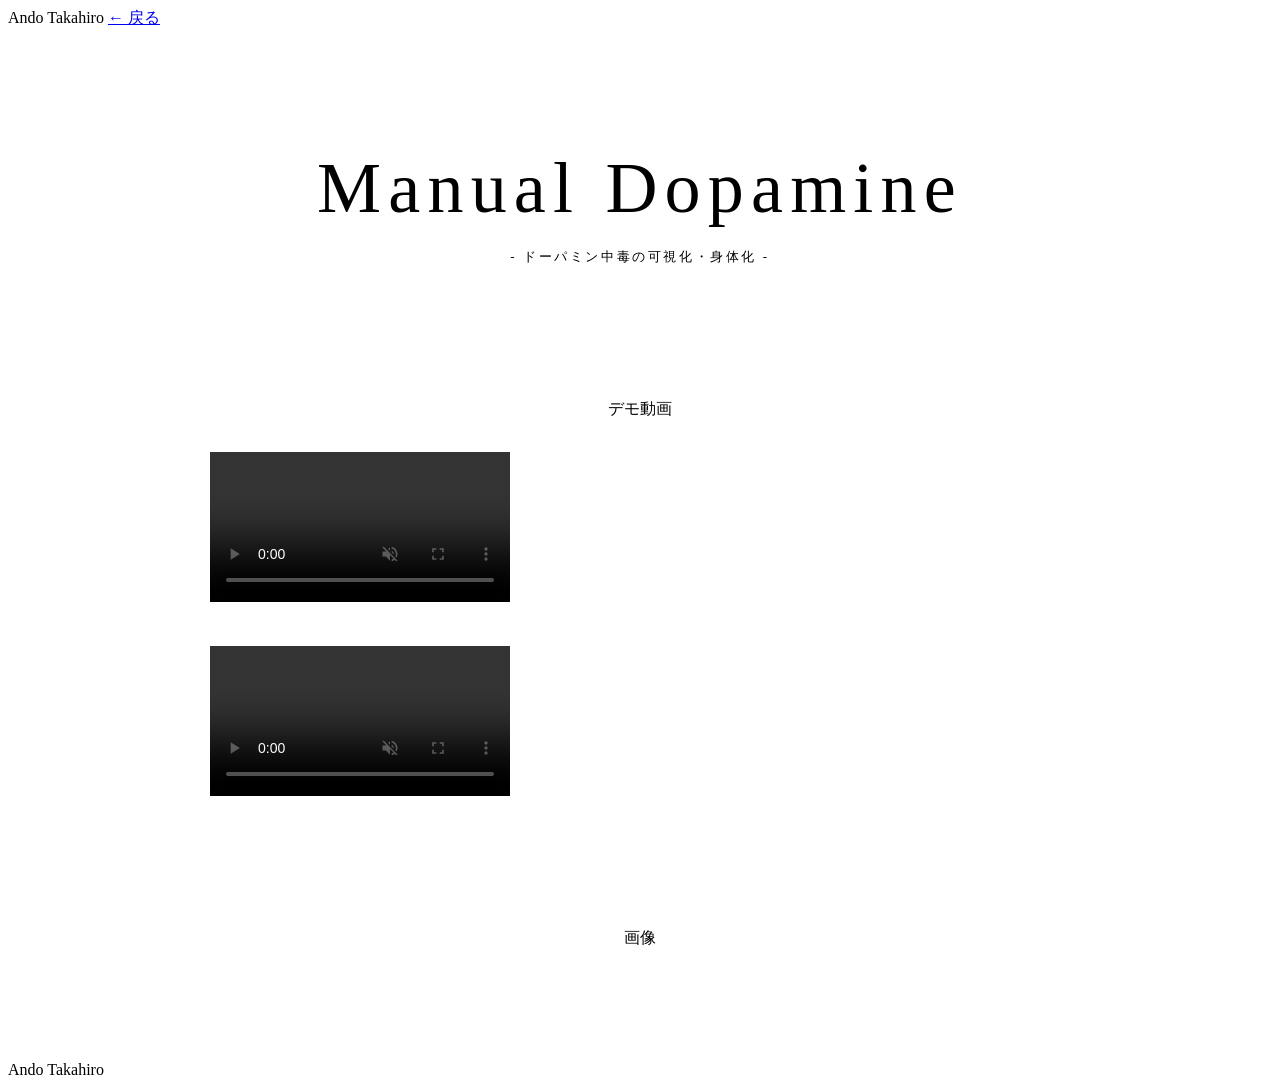
==== manual-dopamine/index.html @ 201128a3 "update site" ====
<!DOCTYPE html>
<html lang="en">
<head>
<meta charset="UTF-8">
<meta name="viewport" content="width=device-width, initial-scale=1.0">
<title>Manual Dopamine — Ando Takahiro</title>
<link rel="stylesheet" href="../style.css?v=6">
<style>
.md-hero {
  padding: 60px 40px 56px;
  border-bottom: 1px solid var(--border);
  text-align: center;
}
.md-title {
  font-size: clamp(36px, 6vw, 72px);
  font-weight: 200;
  letter-spacing: .1em;
  line-height: 1.1;
  margin-bottom: 20px;
}
.md-subtitle {
  font-size: 13px;
  letter-spacing: .2em;
  color: var(--muted);
}
.md-video {
  padding: 64px 40px;
  border-bottom: 1px solid var(--border);
  display: flex;
  flex-direction: column;
  align-items: center;
}
.md-video .section-label { align-self: center; margin-bottom: 32px; }
.md-video .video-wrap { max-width: 860px; width: 100%; }
.md-desc {
  padding: 64px 40px 72px;
  border-bottom: 1px solid var(--border);
  display: flex;
  flex-direction: column;
  align-items: center;
}
.md-desc .section-label { margin-bottom: 32px; }
.md-desc-body {
  max-width: 640px;
  font-size: 13px;
  line-height: 2.4;
  color: #444;
  text-align: center;
}
.md-desc-body p + p { margin-top: 1.4em; }
.md-gallery {
  padding: 64px 40px 80px;
  display: flex;
  flex-direction: column;
  align-items: center;
}
.md-gallery .section-label { margin-bottom: 32px; }
.md-gallery .gallery-grid { width: 100%; max-width: 960px; }
</style>
</head>
<body class="has-nav">
<nav>
  <span class="nav-logo">Ando Takahiro</span>
  <a class="nav-back" href="../index.html">← 戻る</a>
</nav>

<section class="md-hero">
  <h1 class="md-title">Manual Dopamine</h1>
  <p class="md-subtitle">- ドーパミン中毒の可視化・身体化 -</p>
</section>

<section class="md-video">
  <div class="section-label">デモ動画</div>
  <div class="video-wrap">
    <video autoplay muted loop playsinline controls>
      <source src="../assets/videos/manual-dopamine/md_samune001.mp4" type="video/mp4">
    </video>
  </div>
  <div class="video-wrap" style="margin-top:40px;">
    <video autoplay muted loop playsinline controls>
      <source src="../assets/videos/manual-dopamine/md_samune002.mp4" type="video/mp4">
    </video>
  </div>
</section>



<section class="md-gallery">
  <div class="section-label">画像</div>
  <div class="gallery-grid" id="gallery">
    <!-- images go here -->
  </div>
</section>

<footer>
  <span>Ando Takahiro</span>
</footer>
</body>
</html>
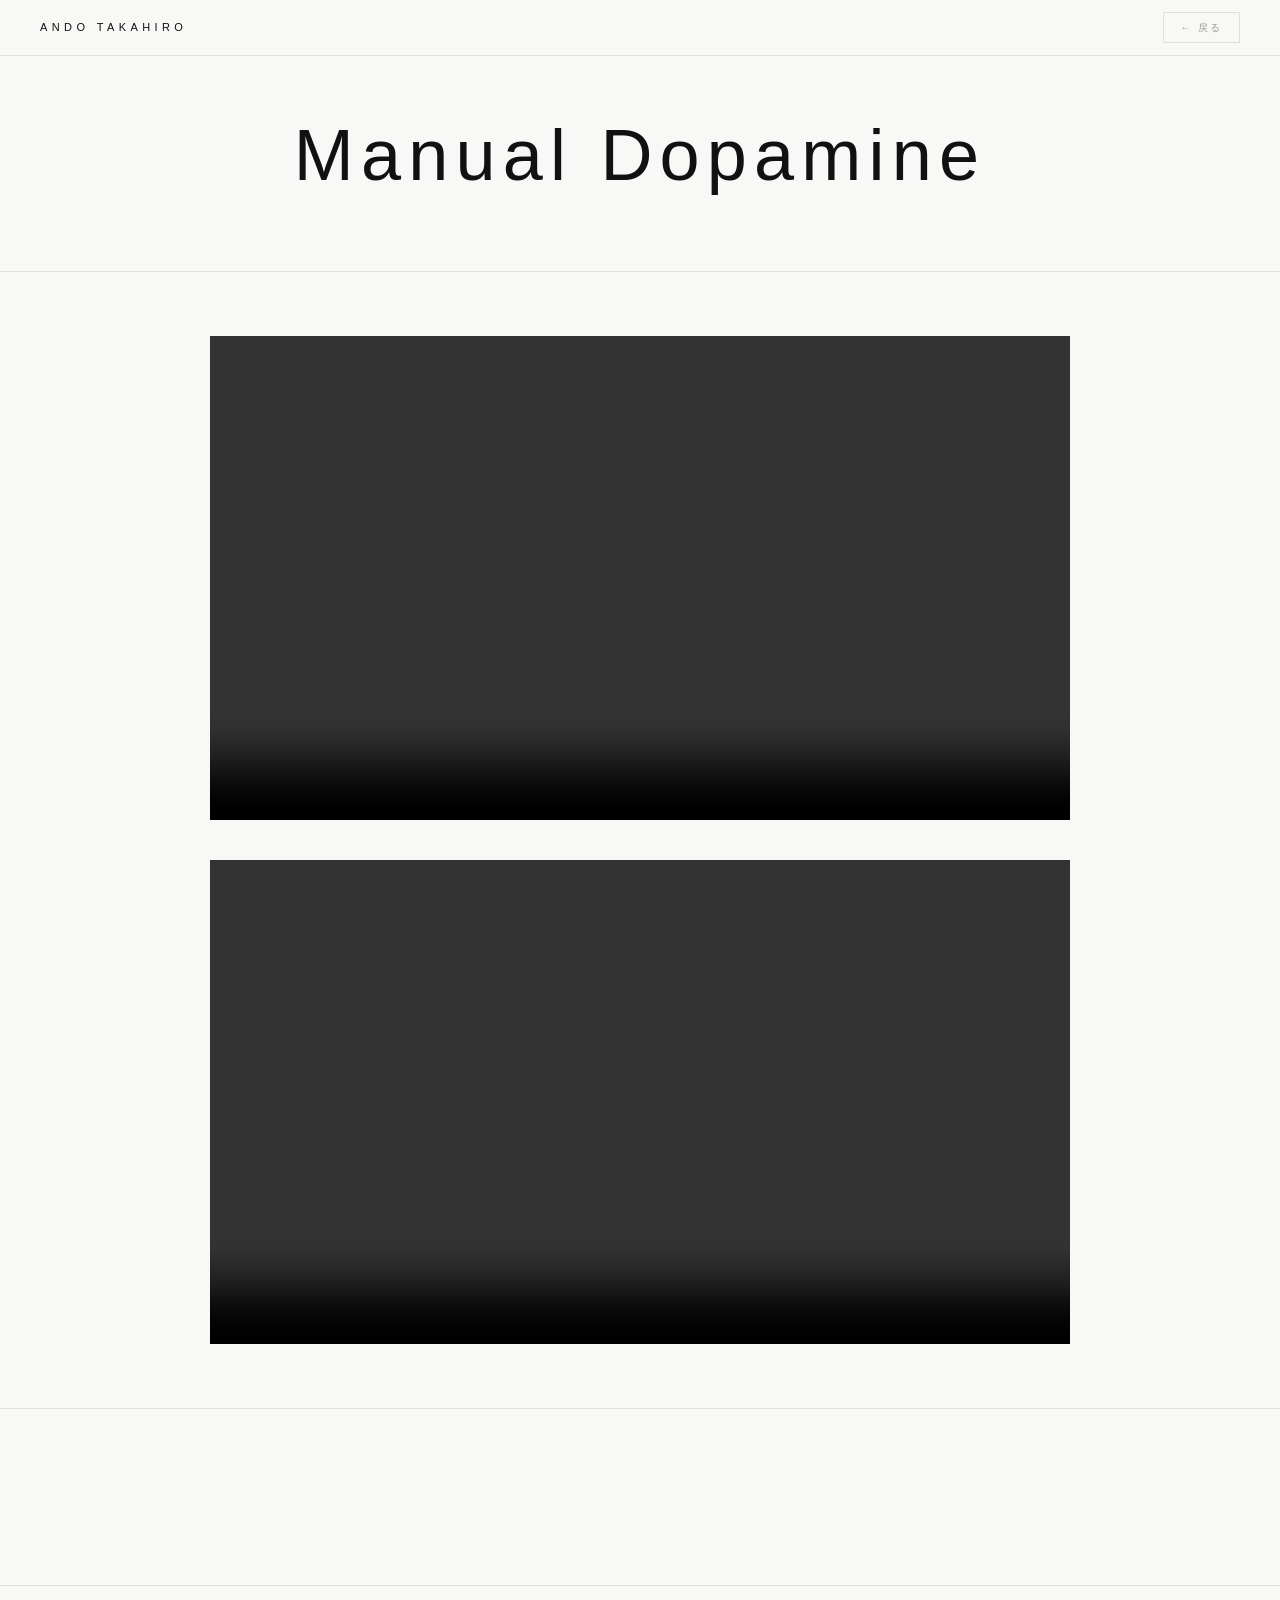
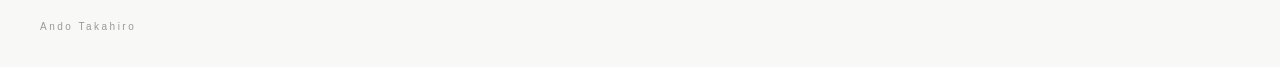
==== commit 2b67a422: "remove section labels from all pages" ====
--- a/manual-dopamine/index.html
+++ b/manual-dopamine/index.html
@@ -66,11 +66,9 @@
 
 <section class="md-hero">
   <h1 class="md-title">Manual Dopamine</h1>
-  <p class="md-subtitle">- ドーパミン中毒の可視化・身体化 -</p>
 </section>
 
 <section class="md-video">
-  <div class="section-label">デモ動画</div>
   <div class="video-wrap">
     <video autoplay muted loop playsinline controls>
       <source src="../assets/videos/manual-dopamine/md_samune001.mp4" type="video/mp4">
@@ -86,7 +84,6 @@
 
 
 <section class="md-gallery">
-  <div class="section-label">画像</div>
   <div class="gallery-grid" id="gallery">
     <!-- images go here -->
   </div>
--- a/style.css
+++ b/style.css
@@ -0,0 +1,193 @@
+*, *::before, *::after { box-sizing: border-box; margin: 0; padding: 0; }
+:root {
+  --bg: #f8f8f6;
+  --fg: #111;
+  --muted: #999;
+  --border: #e0e0da;
+  --white: #fff;
+}
+html { scroll-behavior: smooth; }
+body {
+  background: var(--bg);
+  color: var(--fg);
+  font-family: 'Hiragino Sans', 'Noto Sans JP', 'Helvetica Neue', sans-serif;
+  font-weight: 300;
+  line-height: 1.7;
+  min-height: 100vh;
+  padding-top: 0;
+}
+a { color: inherit; text-decoration: none; }
+
+/* navがあるページ */
+.has-nav { padding-top: 56px; }
+
+/* ナビ */
+nav {
+  position: fixed; top: 0; left: 0; right: 0; z-index: 100;
+  background: rgba(248,248,246,0.92);
+  backdrop-filter: blur(8px);
+  border-bottom: 1px solid var(--border);
+  padding: 0 40px; height: 56px;
+  display: flex; align-items: center; justify-content: space-between;
+}
+.nav-logo { font-size: 11px; letter-spacing: .4em; text-transform: uppercase; }
+.nav-author { font-size: 10px; letter-spacing: .3em; color: var(--muted); }
+.nav-back {
+  font-size: 10px; letter-spacing: .25em; color: var(--muted);
+  border: 1px solid var(--border); padding: 6px 16px;
+  transition: border-color .2s, color .2s;
+}
+.nav-back:hover { border-color: #999; color: var(--fg); }
+
+/* ヒーロー（トップページ） */
+.hero {
+  padding: 100px 60px 80px;
+  border-bottom: 1px solid var(--border);
+}
+.hero-group { font-size: 9px; letter-spacing: .55em; color: var(--muted); text-transform: uppercase; margin-bottom: 28px; }
+.hero-title { font-size: clamp(36px, 6vw, 72px); font-weight: 200; letter-spacing: .12em; line-height: 1.1; margin-bottom: 24px; }
+.hero-sub { font-size: 12px; letter-spacing: .2em; color: var(--muted); max-width: 480px; line-height: 2; }
+.hero-author { margin-top: 48px; font-size: 10px; letter-spacing: .35em; color: var(--muted); }
+
+/* グリッド */
+.grid-section { padding: 72px 60px 100px; }
+.grid-label { font-size: 9px; letter-spacing: .5em; color: var(--muted); text-transform: uppercase; margin-bottom: 40px; }
+.grid { display: grid; grid-template-columns: repeat(auto-fill, minmax(340px, 1fr)); gap: 2px; }
+
+@media (max-width: 600px) {
+  .hero { padding: 60px 24px 48px; }
+  .grid-section { padding: 48px 24px 64px; }
+  nav { padding: 0 24px; }
+}
+
+/* カード */
+.card {
+  display: block; background: var(--white);
+  border: 1px solid var(--border); overflow: hidden;
+  transition: transform .25s, box-shadow .25s, border-color .25s;
+}
+.card:hover { transform: translateY(-4px); box-shadow: 0 12px 40px rgba(0,0,0,.08); border-color: #bbb; }
+.card-thumb { width: 100%; aspect-ratio: 16/9; background: #111; overflow: hidden; }
+.card-thumb--empty { background: #1a1a1a; }
+.card-thumb--contain { background: var(--bg); }
+.card-thumb--contain img { object-fit: cover; width: 100%; height: 100%; }
+.card-thumb video { width: 100%; height: 100%; object-fit: cover; }
+.card-body { padding: 28px 28px 32px; border-top: 1px solid var(--border); }
+.card-tag { font-size: 8px; letter-spacing: .4em; color: var(--muted); text-transform: uppercase; margin-bottom: 10px; }
+.card-title { font-size: 18px; font-weight: 400; letter-spacing: .06em; margin-bottom: 12px; }
+.card-desc { font-size: 11px; color: #888; line-height: 2; }
+.card-arrow { margin-top: 20px; font-size: 10px; letter-spacing: .2em; color: var(--muted); }
+
+/* 詳細ページ ヒーロー */
+.page-hero {
+  padding: 80px 60px 60px;
+  border-bottom: 1px solid var(--border);
+  display: grid; grid-template-columns: 1fr 1fr; gap: 60px; align-items: end;
+}
+@media (max-width: 768px) { .page-hero { grid-template-columns: 1fr; } }
+.page-num { font-size: 9px; letter-spacing: .5em; color: var(--muted); text-transform: uppercase; margin-bottom: 16px; }
+.page-title { font-size: clamp(32px, 5vw, 56px); font-weight: 200; letter-spacing: .1em; line-height: 1.15; }
+.page-en { font-size: 11px; letter-spacing: .3em; color: var(--muted); margin-top: 16px; text-transform: uppercase; }
+.page-desc-short { font-size: 13px; line-height: 2; color: #555; align-self: end; }
+
+/* 動画 */
+.video-section { padding: 72px 60px; border-bottom: 1px solid var(--border); }
+.section-label { font-size: 9px; letter-spacing: .5em; color: var(--muted); text-transform: uppercase; margin-bottom: 32px; }
+.video-wrap { width: 100%; max-width: 960px; aspect-ratio: 16/9; background: #111; overflow: hidden; }
+.video-wrap video { width: 100%; height: 100%; object-fit: cover; }
+
+/* 説明 */
+.desc-section {
+  padding: 72px 60px; border-bottom: 1px solid var(--border);
+  display: grid; grid-template-columns: 1fr 2fr; gap: 80px;
+}
+@media (max-width: 768px) { .desc-section { grid-template-columns: 1fr; } }
+.desc-label { font-size: 9px; letter-spacing: .5em; color: var(--muted); text-transform: uppercase; }
+.desc-body { font-size: 13px; line-height: 2.2; color: #444; }
+.desc-body p + p { margin-top: 1.2em; }
+.concept-lead { font-size: clamp(28px, 4vw, 48px); font-weight: 200; letter-spacing: .1em; line-height: 1.3; margin-bottom: 1.6em; color: var(--fg); }
+
+/* 技術 */
+.tech-section { padding: 60px; border-bottom: 1px solid var(--border); background: var(--white); }
+.tech-list { margin-top: 24px; display: grid; grid-template-columns: repeat(auto-fill, minmax(200px, 1fr)); gap: 16px; }
+.tech-item { font-size: 10px; letter-spacing: .2em; color: var(--muted); padding: 12px 16px; border: 1px solid var(--border); }
+
+/* ギャラリー */
+.gallery-section { padding: 72px 60px; }
+.gallery-grid { margin-top: 32px; display: grid; grid-template-columns: repeat(auto-fill, minmax(280px, 1fr)); gap: 4px; }
+.gallery-grid img { width: 100%; aspect-ratio: 16/9; object-fit: cover; display: block; }
+@media (max-width: 640px) { .gallery-grid { columns: 2; } }
+
+/* MABU ページ */
+.mabu-top {
+  padding: 40px 60px 32px;
+  border-bottom: 1px solid var(--border);
+}
+.mabu-title {
+  font-size: clamp(40px, 6vw, 72px);
+  font-weight: 200;
+  letter-spacing: .1em;
+  line-height: 1.1;
+}
+.mabu-en {
+  font-size: 10px;
+  letter-spacing: .35em;
+  color: var(--muted);
+  text-transform: uppercase;
+  margin-top: 10px;
+}
+.mabu-text-section {
+  padding: 72px 60px 80px;
+  border-top: 1px solid var(--border);
+  text-align: center;
+}
+.mabu-text-inner {
+  max-width: 640px;
+  margin: 0 auto;
+}
+.mabu-text-left { display: none; }
+.mabu-lead {
+  font-family: 'Hiragino Mincho ProN', 'Yu Mincho', 'YuMincho', 'Noto Serif JP', serif;
+  font-size: clamp(22px, 3vw, 32px);
+  font-weight: 600;
+  color: var(--fg);
+  letter-spacing: .04em;
+  line-height: 1.5;
+  margin-bottom: 32px;
+}
+.mabu-body {
+  font-family: 'Hiragino Mincho ProN', 'Yu Mincho', 'YuMincho', 'Noto Serif JP', serif;
+  font-size: 13px;
+  line-height: 2.2;
+  color: var(--fg);
+  margin-bottom: 20px;
+  text-align: center;
+}
+.mabu-list {
+  font-family: 'Hiragino Mincho ProN', 'Yu Mincho', 'YuMincho', 'Noto Serif JP', serif;
+  font-size: 13px;
+  line-height: 2;
+  color: var(--fg);
+  margin-bottom: 20px;
+  text-align: center;
+}
+.mabu-design {
+  margin-top: 40px;
+  padding-top: 32px;
+  border-top: 1px solid var(--border);
+  text-align: center;
+}
+.mabu-design-label {
+  font-size: 9px;
+  letter-spacing: .5em;
+  color: var(--muted);
+  text-transform: uppercase;
+  margin-bottom: 16px;
+}
+
+/* フッター */
+footer {
+  border-top: 1px solid var(--border); padding: 32px 40px;
+  font-size: 10px; letter-spacing: .25em; color: var(--muted);
+  display: flex; justify-content: space-between; align-items: center;
+}
